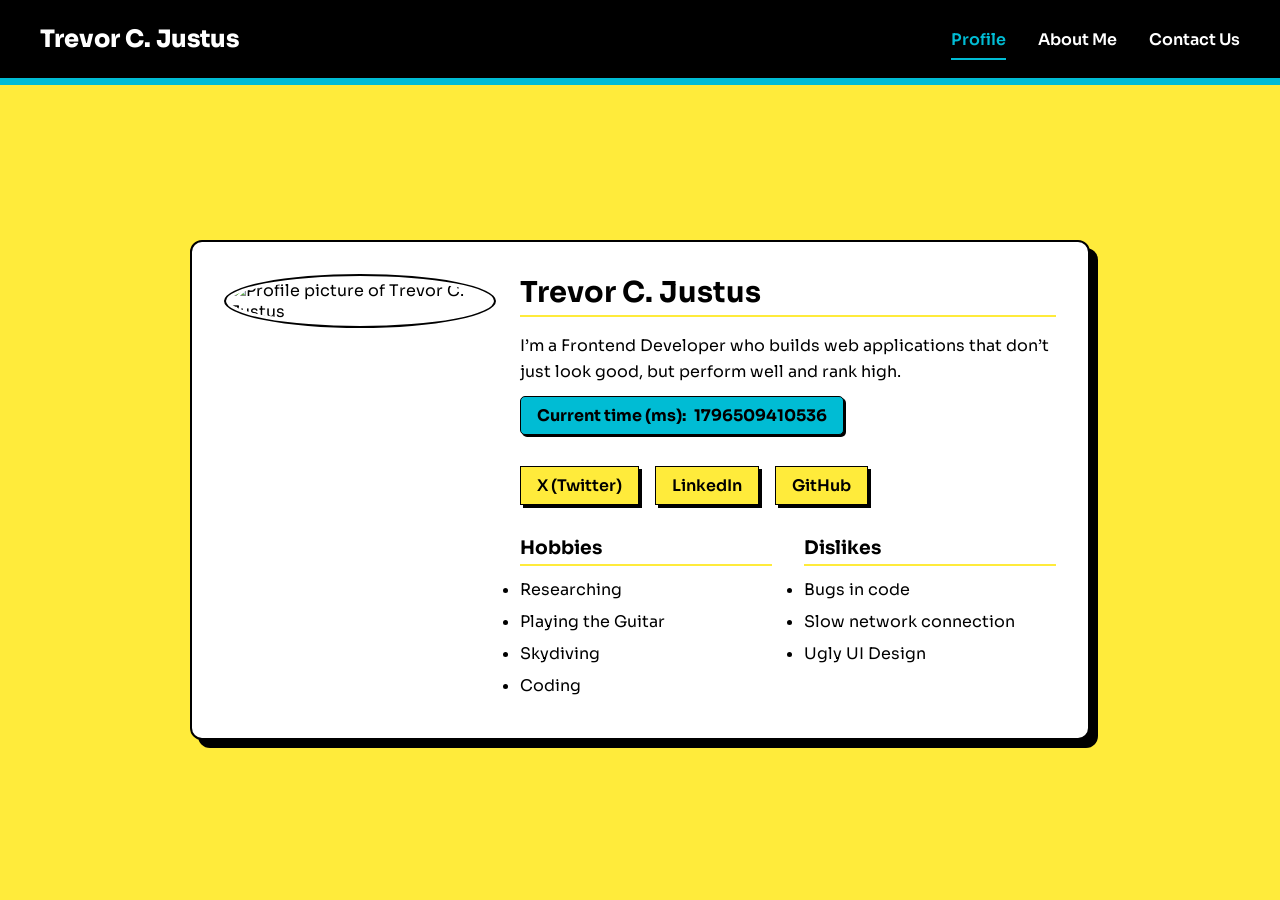
==== stage1/index.html @ eecf2524 "added project files" ====
<!DOCTYPE html>
<html lang="en">
  <head>
    <meta charset="UTF-8" />
    <meta name="viewport" content="width=device-width, initial-scale=1.0" />
    <title>Trevor Chimamanda Justus - Profile</title>

    <link rel="preconnect" href="https://fonts.googleapis.com" />
    <link rel="preconnect" href="https://fonts.gstatic.com" crossorigin />
    <link
      href="https://fonts.googleapis.com/css2?family=Sora:wght@100..800&display=swap"
      rel="stylesheet" />
    <link rel="stylesheet" href="style.css" />
  </head>
  <body>
    <nav class="main-nav">
      <div class="nav-container">
        <a href="index.html" class="nav-brand">Trevor C. Justus</a>
        <ul class="nav-links">
          <li><a href="index.html" aria-current="page">Profile</a></li>
          <li><a href="about.html">About Me</a></li>
          <li><a href="contact.html">Contact Us</a></li>
        </ul>
        <button
          class="nav-toggle"
          aria-expanded="false"
          aria-controls="nav-links"
          aria-label="Toggle navigation menu">
          ☰
        </button>
      </div>
    </nav>

    <main class="page-content">
      <article data-testid="test-profile-card" class="profile-card-container">
        <figure>
          <img
            src="https://res.cloudinary.com/dhd6wvd09/image/upload/v1760772644/IMG_7558_okf4pf.png"
            alt="Profile picture of Trevor C. Justus"
            width="150"
            height="150"
            data-testid="test-user-avatar" />
        </figure>

        <div class="card-details">
          <header>
            <h2 data-testid="test-user-name">Trevor C. Justus</h2>
            <p data-testid="test-user-bio">
              I’m a Frontend Developer who builds web applications that don’t
              just look good, but perform well and rank high.
            </p>
          </header>

          <div class="time-display">
            <p>Current time (ms):</p>
            <p class="time" data-testid="test-user-time">0000000000000</p>
          </div>

          <nav>
            <ul data-testid="test-user-social-links" class="social-links">
              <li>
                <a
                  href="https://www.x.com/trevoppa"
                  target="_blank"
                  rel="noopener noreferrer"
                  data-testid="test-user-social-twitter"
                  >X (Twitter)</a
                >
              </li>
              <li>
                <a
                  href="https://www.linkedin.com/in/trevorcjustus"
                  target="_blank"
                  rel="noopener noreferrer"
                  data-testid="test-user-social-linkedin"
                  >LinkedIn</a
                >
              </li>
              <li>
                <a
                  href="https://www.github.com/trevorcj"
                  target="_blank"
                  rel="noopener noreferrer"
                  data-testid="test-user-social-github"
                  >GitHub</a
                >
              </li>
            </ul>
          </nav>

          <div class="profile-details">
            <section>
              <h3>Hobbies</h3>
              <ul data-testid="test-user-hobbies">
                <li>Researching</li>
                <li>Playing the Guitar</li>
                <li>Skydiving</li>
                <li>Coding</li>
              </ul>
            </section>

            <section>
              <h3>Dislikes</h3>
              <ul data-testid="test-user-dislikes">
                <li>Bugs in code</li>
                <li>Slow network connection</li>
                <li>Ugly UI Design</li>
              </ul>
            </section>
          </div>
        </div>
      </article>
    </main>

    <script src="script.js"></script>
  </body>
</html>
---- stage1/style.css ----
* {
  margin: 0;
  padding: 0;
  box-sizing: border-box;
}

:root {
  --primary-color: #000;
  --secondary-color: #fff;
  --accent-yellow: #ffeb3b;
  --accent-teal: #00bcd4;
  --error-color: #f44336;
  --success-color: #4caf50;
}

body {
  font-family: "Sora", sans-serif;
  color: var(--primary-color);
  background-color: var(--accent-yellow);
  min-height: 100vh;
  display: flex;
  flex-direction: column;
  align-items: center;
}

/* --- NAVIGATION --- */
.main-nav {
  width: 100%;
  background-color: var(--primary-color);
  border-bottom: 2px solid var(--accent-teal);
  padding: 1rem 2rem;
  box-shadow: 0 5px 0 var(--accent-teal);
}

.nav-container {
  display: flex;
  justify-content: space-between;
  align-items: center;
  max-width: 1200px;
  margin: 0 auto;
}

.nav-brand {
  font-weight: 800;
  font-size: 1.5rem;
  color: var(--secondary-color);
  text-decoration: none;
  padding: 0.5rem 0;
  transition: color 0.3s ease;
}

.nav-brand:hover {
  color: var(--accent-yellow);
}

.nav-links {
  display: flex;
  list-style: none;
  gap: 2rem;
}

.nav-links a {
  color: var(--secondary-color);
  text-decoration: none;
  font-weight: 600;
  padding: 0.5rem 0;
  border-bottom: 2px solid transparent;
  transition: color 0.3s ease, border-color 0.3s ease;
}

.nav-links a:hover,
.nav-links a[aria-current="page"] {
  color: var(--accent-teal);
  border-color: var(--accent-teal);
}

.nav-toggle {
  display: none;
  background: none;
  border: none;
  color: var(--secondary-color);
  font-size: 1.8rem;
  cursor: pointer;
  padding: 0.5rem;
  z-index: 1001;
}

/* --- MAIN PAGE --- */
.page-content {
  flex-grow: 1;
  display: flex;
  justify-content: center;
  align-items: center;
  padding: 4rem 2rem;
  width: 100%;
  max-width: 1200px;
  flex-direction: column;
}

/* --- PROFILE CARD --- */
.profile-card-container {
  display: flex;
  gap: 1.5rem;
  padding: 2rem;
  background-color: var(--secondary-color);
  border-radius: 12px;
  border: 2px solid var(--primary-color);
  box-shadow: 8px 8px var(--primary-color);
  max-width: 900px;
  width: 100%;
}

figure img {
  border-radius: 50%;
  border: 2px solid var(--primary-color);
  padding: 4px;
  object-fit: cover;
}

.card-details {
  display: flex;
  flex-direction: column;
  flex-grow: 1;
}

.profile-details {
  display: flex;
  flex-wrap: wrap;
  gap: 2rem; /* Reduced gap slightly */
  margin-top: 40px;
}

.profile-details section {
  flex: 1;
  min-width: 250px;
}

header p {
  margin-top: 10px;
  max-width: 600px;
  line-height: 1.6;
}

.time-display {
  display: flex;
  gap: 0.5rem;
  margin-top: 12px;
  align-self: flex-start;
  background-color: var(--accent-teal);
  color: var(--primary-color);
  padding: 0.5rem 1rem;
  border-radius: 5px;
  border: 1px solid var(--primary-color);
  box-shadow: 2px 2px var(--primary-color);
  font-weight: 700;
}

nav ul li {
  list-style-type: none;
}

a {
  color: var(--primary-color);
  text-decoration: none;
}

.social-links {
  display: flex;
  gap: 1rem;
  margin-top: 40px;
  font-weight: 600;
}

.social-links a {
  background-color: var(--accent-yellow);
  padding: 0.5rem 1rem;
  border: 1px solid var(--primary-color);
  box-shadow: 3px 3px var(--primary-color);
  transition: transform 0.2s ease;
}

.social-links a:hover {
  transform: translate(1px, 1px);
  box-shadow: 1px 1px var(--primary-color);
}

h3 {
  margin-bottom: 12px;
  border-bottom: 2px solid var(--accent-yellow);
  padding-bottom: 5px;
}

section ul li {
  margin-bottom: 8px;
  line-height: 1.5;
}

/* --- ABOUT ME & CONTACT PAGE --- */
.about-section,
.contact-form {
  background-color: var(--secondary-color);
  border: 2px solid var(--primary-color);
  box-shadow: 8px 8px var(--primary-color);
  padding: 2rem;
  border-radius: 12px;
  width: 100%;
  max-width: 700px;
  margin-top: 2rem;
}

h1 {
  font-size: 2.5rem;
  text-align: center;
  color: var(--primary-color);
  margin-bottom: 2rem;
}

h2 {
  font-size: 1.8rem;
  margin-bottom: 1rem;
  border-bottom: 2px solid var(--accent-yellow);
  padding-bottom: 5px;
}

/* --- FORM STYLES --- */
.form-group {
  margin-bottom: 1.5rem;
}

.form-group label {
  display: block;
  margin-bottom: 0.5rem;
  font-weight: 600;
  color: var(--primary-color);
}

.form-group input[type="text"],
.form-group input[type="email"],
.form-group textarea {
  width: 100%;
  padding: 0.8rem 1rem;
  border: 2px solid var(--primary-color);
  border-radius: 5px;
  background-color: var(--secondary-color);
  box-shadow: 4px 4px var(--primary-color);
  font-family: "Sora", sans-serif;
  font-size: 1rem;
  transition: box-shadow 0.2s ease, transform 0.2s ease;
}

.form-group input[type="text"]:focus,
.form-group input[type="email"]:focus,
.form-group textarea:focus {
  outline: none;
  border-color: var(--accent-teal);
  box-shadow: 2px 2px var(--accent-teal);
  transform: translate(2px, 2px);
}

.form-group textarea {
  resize: vertical;
}

.submit-button {
  display: block;
  width: 100%;
  padding: 1rem 1.5rem;
  background-color: var(--accent-teal);
  color: var(--primary-color);
  font-size: 1.1rem;
  font-weight: 700;
  border: 2px solid var(--primary-color);
  border-radius: 5px;
  cursor: pointer;
  box-shadow: 5px 5px var(--primary-color);
  transition: transform 0.2s ease, box-shadow 0.2s ease,
    background-color 0.2s ease;
}

.submit-button:hover {
  background-color: var(--accent-yellow);
  transform: translate(2px, 2px);
  box-shadow: 3px 3px var(--primary-color);
}

.error-message {
  color: var(--error-color);
  font-size: 0.85rem;
  margin-top: 0.5rem;
  height: 1.2rem;
  visibility: hidden;
}

.error-message.visible {
  visibility: visible;
}

.success-message {
  background-color: var(--success-color);
  color: var(--secondary-color);
  padding: 1rem;
  margin-top: 1.5rem;
  border-radius: 5px;
  border: 2px solid var(--primary-color);
  box-shadow: 4px 4px var(--primary-color);
  text-align: center;
}

.hidden {
  display: none;
}

/* --- RESPONSIVENESS --- */
@media (max-width: 768px) {
  .main-nav {
    padding: 1rem;
  }
  .nav-container {
    flex-wrap: wrap;
  }
  .nav-links {
    flex-direction: column;
    width: 100%;
    background-color: var(--primary-color);
    position: absolute;
    top: 70px;
    left: 0;
    padding: 1rem 0;
    border-top: 2px solid var(--accent-teal);
    display: none;
    box-shadow: 0 5px 0 var(--accent-teal);
  }
  .nav-links.active {
    display: flex;
  }
  .nav-links li {
    text-align: center;
  }
  .nav-links a {
    display: block;
    padding: 0.8rem 1rem;
    margin: 0 1rem;
    border-bottom: none;
    border-left: 3px solid transparent;
  }
  .nav-links a:hover,
  .nav-links a[aria-current="page"] {
    color: var(--accent-yellow);
    border-color: var(--accent-yellow);
  }
  .nav-toggle {
    display: block;
  }

  .page-content {
    padding: 2rem 1rem;
  }

  .profile-card-container {
    flex-direction: column;
    padding: 1.5rem;
  }

  .profile-details {
    flex-direction: column;
    gap: 2rem;
    margin-top: 30px;
  }

  figure img {
    margin: 0 auto;
  }

  .social-links {
    flex-wrap: wrap;
  }

  h1 {
    font-size: 2rem;
  }

  .about-section,
  .contact-form {
    padding: 1.5rem;
    margin-top: 1.5rem;
  }
}

*:focus-visible {
  outline: 2px solid var(--accent-teal);
  outline-offset: 3px;
}
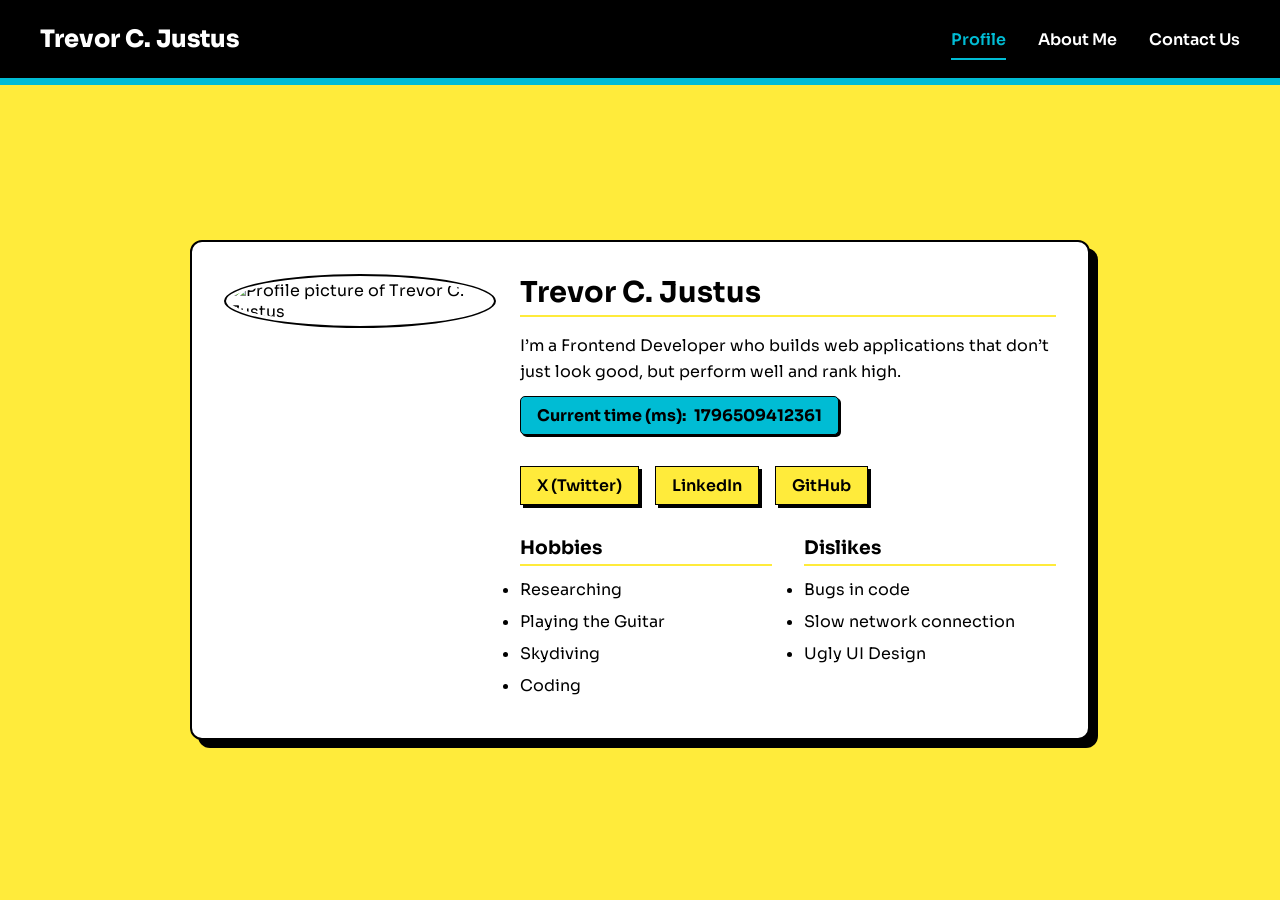
==== commit 003abe18: "Add role attribute to main navigation element" ====
--- a/stage1/index.html
+++ b/stage1/index.html
@@ -13,7 +13,7 @@
     <link rel="stylesheet" href="style.css" />
   </head>
   <body>
-    <nav class="main-nav">
+<nav class="main-nav" role="navigation">
       <div class="nav-container">
         <a href="index.html" class="nav-brand">Trevor C. Justus</a>
         <ul class="nav-links">
